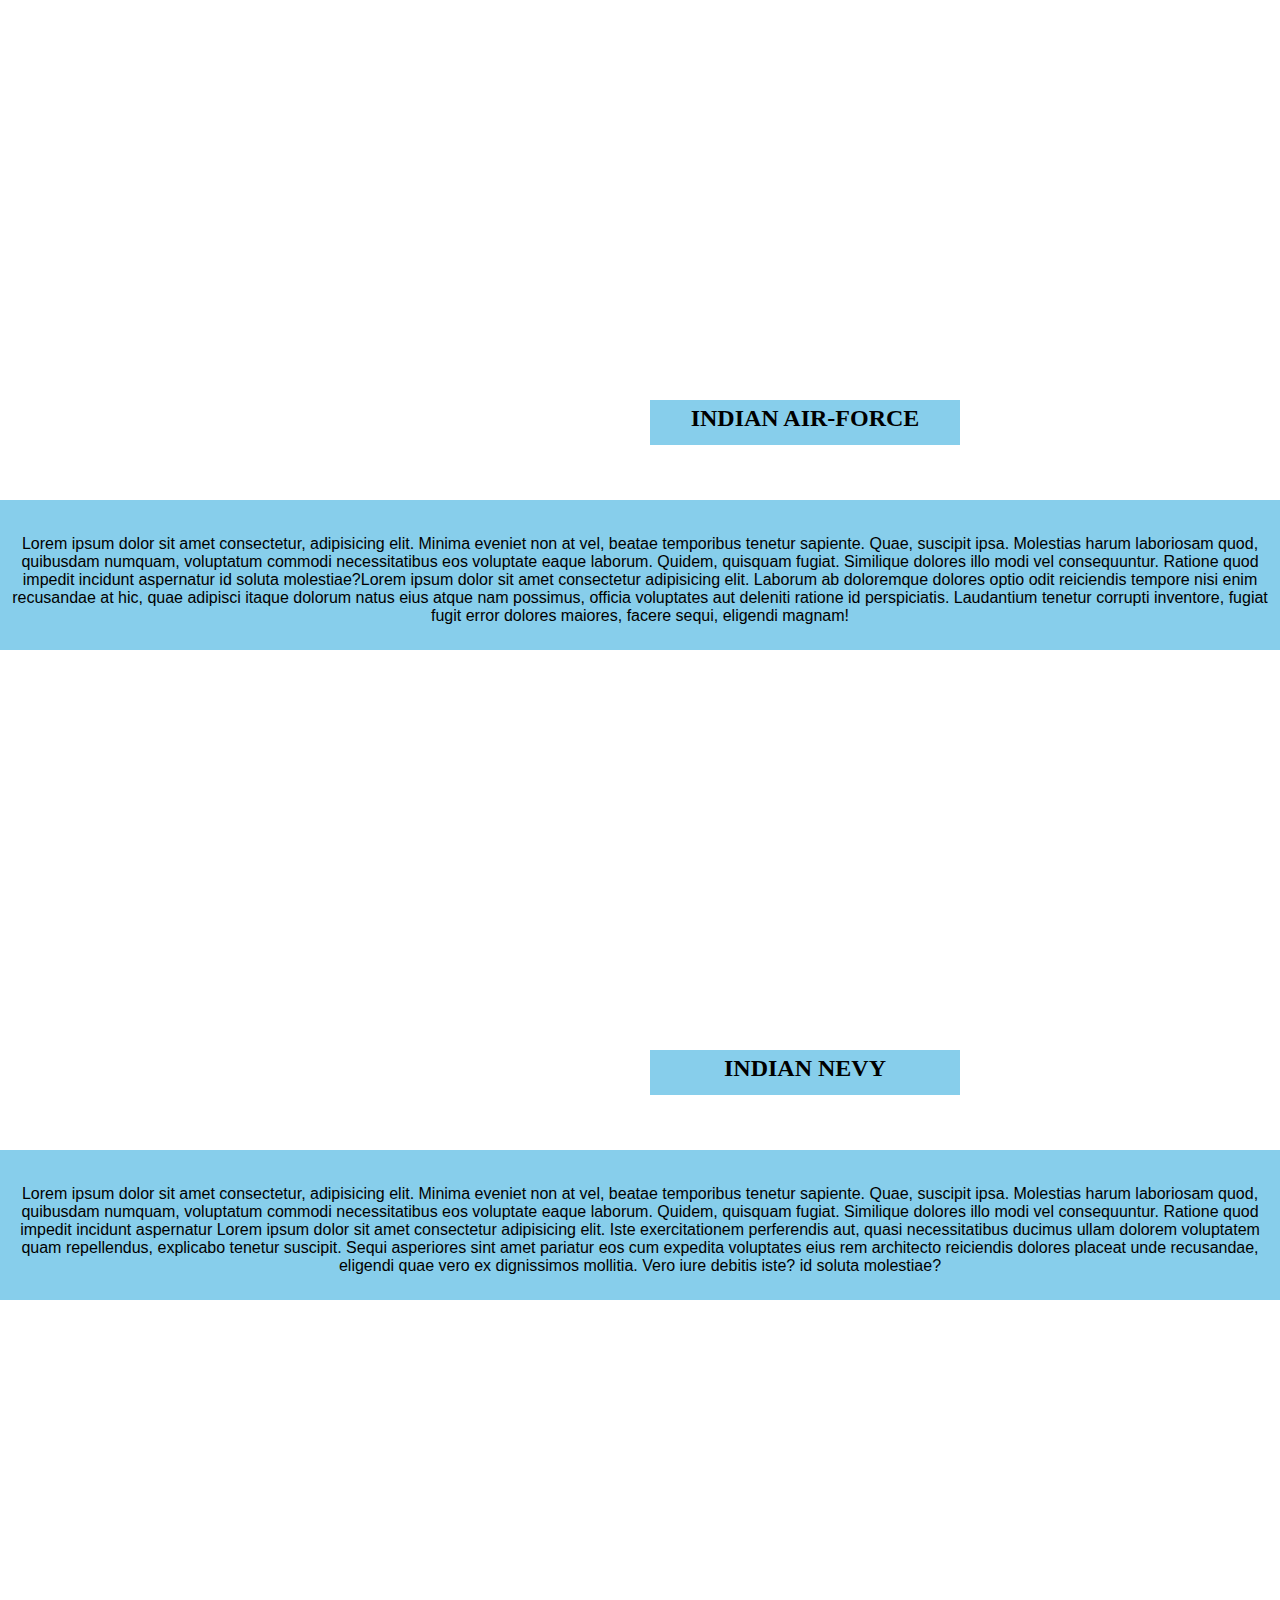
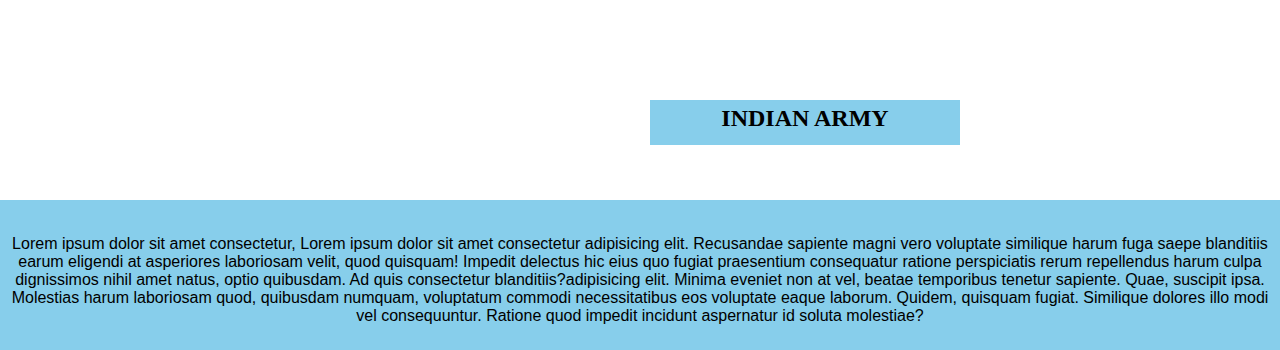
==== index.html @ 2f45f64e "abc" ====
<!DOCTYPE html>
<html>

<head>
  <style>
    *{
      margin: 0;
      padding: 0;

    }
    .parallaxone {
      width: 100%;
      height: 500px;
      background-image: url(pic1.jpg);
      background-attachment: fixed;
      background-size: 100% 100%;
    }
       .parallaxone h2{
         position: relative;
         left: 650px;
         top: 400px;
         width: 300px;
         height: 35px;
         padding: 5px;
         background-color:skyblue;
         text-align: center;
         color:black;
         
       }
       .parallaxthree h2{
         position: relative;
         left: 650px;
         top: 400px;
         width: 300px;
         height: 35px;
         padding: 5px;
         background-color:skyblue;
         text-align: center;
         color:black;
          }
       .parallaxtwo h2{
         position: relative;
         left: 650px;
         top: 400px;
         width: 300px;
         height: 35px;
         padding: 5px;
         background-color:skyblue;
         text-align: center;
         color:black;
          }

       .parallaxtwo {
      width: 100%;
      height: 500px;
      background-image: url(nevy.jpg);
      background-attachment: fixed;
      background-size: 100% 100%;
       }
       .parallaxthree {
      width: 100%;
      height: 500px;
      background-image: url(army.webp);
      background-attachment: fixed;
      background-size: 100% 100%;
       }
       .para{
         background-color: skyblue;
         text-align: center;
         font-family: Arial, Helvetica, sans-serif;
         font-size: medium;
         height: 150px;
         position: relative;
       }
       .para p{
         position: relative;
         top: 35px;
       }
  </style>
</head>

<body>
  <div class="parallaxone">
    <h2>INDIAN AIR-FORCE</h2>
  </div>
  <div class="para">
    <p>Lorem ipsum dolor sit amet consectetur, adipisicing elit. Minima eveniet non at vel, beatae temporibus tenetur
      sapiente. Quae, suscipit ipsa. Molestias harum laboriosam quod, quibusdam numquam, voluptatum commodi
      necessitatibus eos voluptate eaque laborum. Quidem, quisquam fugiat. Similique dolores illo modi vel consequuntur.
      Ratione quod impedit incidunt aspernatur id soluta molestiae?Lorem ipsum dolor sit amet consectetur adipisicing
      elit. Laborum ab doloremque dolores optio odit reiciendis tempore nisi enim recusandae at hic, quae adipisci
      itaque dolorum natus eius atque nam possimus, officia voluptates aut deleniti ratione id perspiciatis. Laudantium
      tenetur corrupti inventore, fugiat fugit error dolores maiores, facere sequi, eligendi magnam!</p>

  </div>
  <div class="parallaxtwo">
    <h2>INDIAN NEVY</h2>
  </div>
  <div class="para">
    <p>Lorem ipsum dolor sit amet consectetur, adipisicing elit. Minima eveniet non at vel, beatae temporibus tenetur
      sapiente. Quae, suscipit ipsa. Molestias harum laboriosam quod, quibusdam numquam, voluptatum commodi
      necessitatibus eos voluptate eaque laborum. Quidem, quisquam fugiat. Similique dolores illo modi vel consequuntur.
      Ratione quod impedit incidunt aspernatur Lorem ipsum dolor sit amet consectetur adipisicing elit. Iste
      exercitationem perferendis aut, quasi necessitatibus ducimus ullam dolorem voluptatem quam repellendus, explicabo
      tenetur suscipit. Sequi asperiores sint amet pariatur eos cum expedita voluptates eius rem architecto reiciendis
      dolores placeat unde recusandae, eligendi quae vero ex dignissimos mollitia. Vero iure debitis iste? id soluta
      molestiae?</p>

  </div>

  <div class="parallaxthree">
    <h2>INDIAN ARMY</h2>
  </div>
  <div class="para">
    <p>Lorem ipsum dolor sit amet consectetur, Lorem ipsum dolor sit amet consectetur adipisicing elit. Recusandae sapiente magni vero voluptate similique harum fuga saepe blanditiis earum eligendi at asperiores laboriosam velit, quod quisquam! Impedit delectus hic eius quo fugiat praesentium consequatur ratione perspiciatis rerum repellendus harum culpa dignissimos nihil amet natus, optio quibusdam. Ad quis consectetur blanditiis?adipisicing elit. Minima eveniet non at vel, beatae temporibus tenetur
      sapiente. Quae, suscipit ipsa. Molestias harum laboriosam quod, quibusdam numquam, voluptatum commodi
      necessitatibus eos voluptate eaque laborum. Quidem, quisquam fugiat. Similique dolores illo modi vel consequuntur.
      Ratione quod impedit incidunt aspernatur id soluta molestiae?</p>

  </div>










</body>

</html
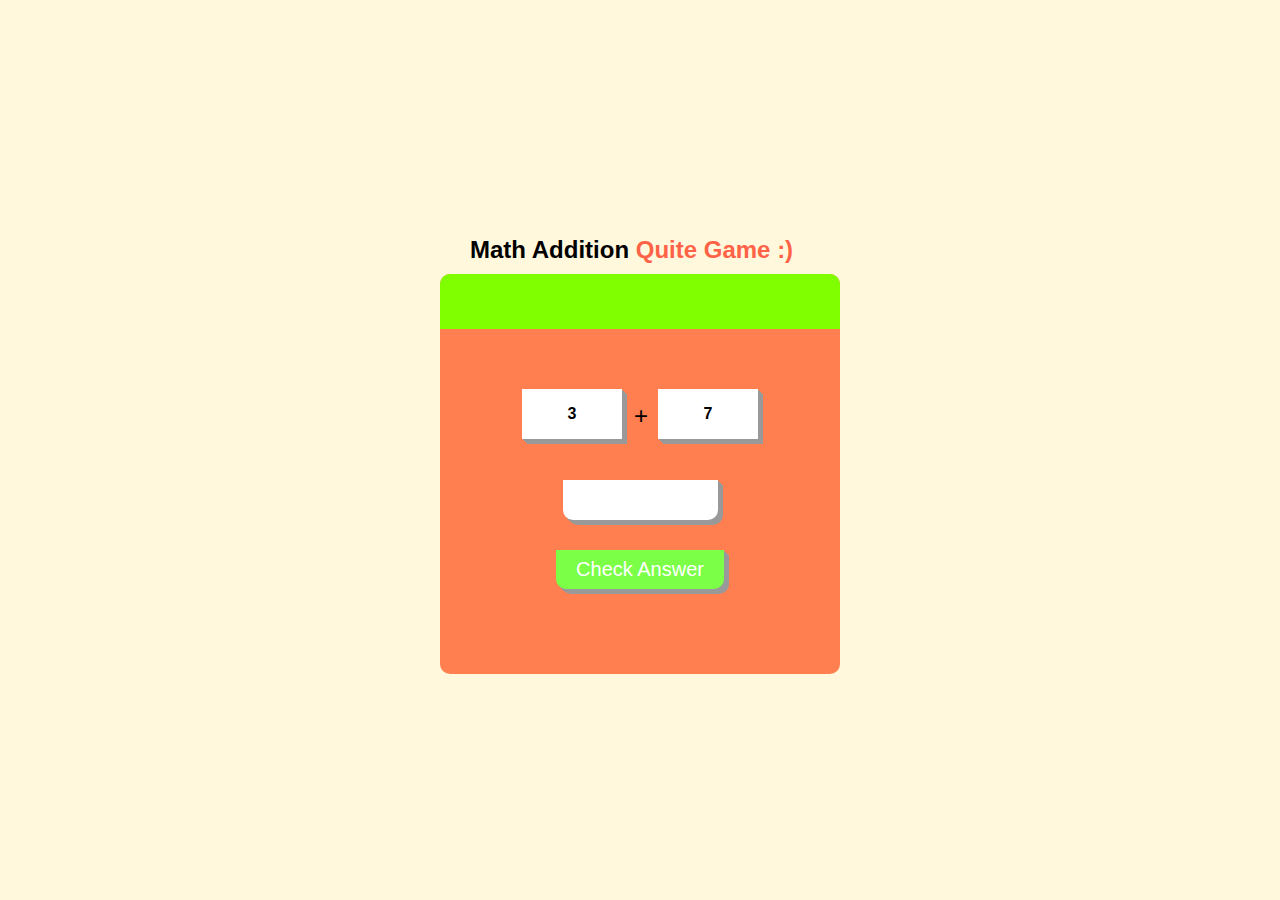
==== commit 4add990d: "first commit" ====
--- a/index.html
+++ b/index.html
@@ -1,133 +1,42 @@
 <!DOCTYPE html>
-<html>
+<html lang="en">
 
 <head>
-  <style>
-    *{
-      margin: 0;
-      padding: 0;
-
-    }
-    .parallaxone {
-      width: 100%;
-      height: 500px;
-      background-image: url(pic1.jpg);
-      background-attachment: fixed;
-      background-size: 100% 100%;
-    }
-       .parallaxone h2{
-         position: relative;
-         left: 650px;
-         top: 400px;
-         width: 300px;
-         height: 35px;
-         padding: 5px;
-         background-color:skyblue;
-         text-align: center;
-         color:black;
-         
-       }
-       .parallaxthree h2{
-         position: relative;
-         left: 650px;
-         top: 400px;
-         width: 300px;
-         height: 35px;
-         padding: 5px;
-         background-color:skyblue;
-         text-align: center;
-         color:black;
-          }
-       .parallaxtwo h2{
-         position: relative;
-         left: 650px;
-         top: 400px;
-         width: 300px;
-         height: 35px;
-         padding: 5px;
-         background-color:skyblue;
-         text-align: center;
-         color:black;
-          }
-
-       .parallaxtwo {
-      width: 100%;
-      height: 500px;
-      background-image: url(nevy.jpg);
-      background-attachment: fixed;
-      background-size: 100% 100%;
-       }
-       .parallaxthree {
-      width: 100%;
-      height: 500px;
-      background-image: url(army.webp);
-      background-attachment: fixed;
-      background-size: 100% 100%;
-       }
-       .para{
-         background-color: skyblue;
-         text-align: center;
-         font-family: Arial, Helvetica, sans-serif;
-         font-size: medium;
-         height: 150px;
-         position: relative;
-       }
-       .para p{
-         position: relative;
-         top: 35px;
-       }
-  </style>
+    <meta charset="UTF-8">
+    <meta http-equiv="X-UA-Compatible" content="IE=edge">
+    <meta name="viewport" content="width=device-width, initial-scale=1.0">
+    <title>Addition Game</title>
+    <link rel="stylesheet" href="style.css">
 </head>
 
 <body>
-  <div class="parallaxone">
-    <h2>INDIAN AIR-FORCE</h2>
-  </div>
-  <div class="para">
-    <p>Lorem ipsum dolor sit amet consectetur, adipisicing elit. Minima eveniet non at vel, beatae temporibus tenetur
-      sapiente. Quae, suscipit ipsa. Molestias harum laboriosam quod, quibusdam numquam, voluptatum commodi
-      necessitatibus eos voluptate eaque laborum. Quidem, quisquam fugiat. Similique dolores illo modi vel consequuntur.
-      Ratione quod impedit incidunt aspernatur id soluta molestiae?Lorem ipsum dolor sit amet consectetur adipisicing
-      elit. Laborum ab doloremque dolores optio odit reiciendis tempore nisi enim recusandae at hic, quae adipisci
-      itaque dolorum natus eius atque nam possimus, officia voluptates aut deleniti ratione id perspiciatis. Laudantium
-      tenetur corrupti inventore, fugiat fugit error dolores maiores, facere sequi, eligendi magnam!</p>
+    <div class="container">
+        <div class="main">
+            <h2>Math Addition <span>Quite Game :)</span></h2>
+            <div class="main-box">
+                <div class="show-answer"><span id="ans"></span></div>
+                <div class="box1">
+                    <div class="box-col">
+                        <input type="text" id="intext" class="intext11">
+                    </div>
 
-  </div>
-  <div class="parallaxtwo">
-    <h2>INDIAN NEVY</h2>
-  </div>
-  <div class="para">
-    <p>Lorem ipsum dolor sit amet consectetur, adipisicing elit. Minima eveniet non at vel, beatae temporibus tenetur
-      sapiente. Quae, suscipit ipsa. Molestias harum laboriosam quod, quibusdam numquam, voluptatum commodi
-      necessitatibus eos voluptate eaque laborum. Quidem, quisquam fugiat. Similique dolores illo modi vel consequuntur.
-      Ratione quod impedit incidunt aspernatur Lorem ipsum dolor sit amet consectetur adipisicing elit. Iste
-      exercitationem perferendis aut, quasi necessitatibus ducimus ullam dolorem voluptatem quam repellendus, explicabo
-      tenetur suscipit. Sequi asperiores sint amet pariatur eos cum expedita voluptates eius rem architecto reiciendis
-      dolores placeat unde recusandae, eligendi quae vero ex dignissimos mollitia. Vero iure debitis iste? id soluta
-      molestiae?</p>
+                    <div class="add">
+                        <p>+</p>
+                    </div>
+<!-- shubham git practice -->
 
-  </div>
+                    <div class="box-col">
+                        <input type="text" id="intext1" class="intext11">
+                    </div>
+                </div>
 
-  <div class="parallaxthree">
-    <h2>INDIAN ARMY</h2>
-  </div>
-  <div class="para">
-    <p>Lorem ipsum dolor sit amet consectetur, Lorem ipsum dolor sit amet consectetur adipisicing elit. Recusandae sapiente magni vero voluptate similique harum fuga saepe blanditiis earum eligendi at asperiores laboriosam velit, quod quisquam! Impedit delectus hic eius quo fugiat praesentium consequatur ratione perspiciatis rerum repellendus harum culpa dignissimos nihil amet natus, optio quibusdam. Ad quis consectetur blanditiis?adipisicing elit. Minima eveniet non at vel, beatae temporibus tenetur
-      sapiente. Quae, suscipit ipsa. Molestias harum laboriosam quod, quibusdam numquam, voluptatum commodi
-      necessitatibus eos voluptate eaque laborum. Quidem, quisquam fugiat. Similique dolores illo modi vel consequuntur.
-      Ratione quod impedit incidunt aspernatur id soluta molestiae?</p>
+                <div class="box2">
+                    <input type="text" id="intext2">
+                </div>
 
-  </div>
-
-
-
-
-
-
-
-
-
-
+                <button id='btn' onclick="game()">Check Answer</button>
+            </div>
+            <script src="main.js"></script>
 </body>
 
-</html+</html>--- a/style.css
+++ b/style.css
@@ -0,0 +1,113 @@
+*{
+    margin: 0;
+    padding: 0;
+    box-sizing:content-box;
+    font-family: 'Lucida Sans', 'Lucida Sans Regular', 'Lucida Grande', 'Lucida Sans Unicode', Geneva, Verdana, sans-serif;
+}
+
+.container{
+    width: 100%;
+    height: 100vh;
+    display: flex;
+    justify-content: center;
+    align-items: center;
+    background: cornsilk;
+}
+
+.main-box{
+    height:400px ;
+    width: 400px;
+    align-items: center;
+    display: flex;
+    flex-direction: column;
+    background: coral;
+    border-radius: 10px;
+}
+h2{
+    
+    margin: 10px 30px;
+}
+.show-answer{
+    height: 55px;
+    width: 100%;
+    background: chartreuse;
+    color: white;
+    margin: 0 0 60px 0;
+    justify-content: center;
+    align-items: center;
+    border-top-left-radius: 10px;
+    border-top-right-radius: 10px ;
+    display: flex;
+    font-size: 16px;
+    font-weight: 500;
+}
+
+.box1{
+    display: flex;
+}
+.intext11,#intext2{
+    width: 80px;
+    height: 50px;
+    font-weight: 600;
+    font-size: 16px;
+    border: none;
+    background: white;
+    text-align: center;
+    padding: 0 10px;
+    box-shadow: 1px 1px 0 #999,
+             2px 2px 0 #999,
+            3px 3px 0 #999,
+          4px 4px 0 #999,
+          5px 5px 0 #999;
+}
+
+.add{
+    font-size: 24px;
+    margin: 13px 10px 20px 12px;
+}
+
+#intext2{
+    width: 135px;
+    height: 40px;
+    border: none;
+    background: white;
+    text-align: center;
+    font-size: 20px;
+    font-weight: 600;
+    border-bottom-left-radius: 10px ;
+    border-bottom-right-radius: 10px;
+    margin: 30px 0 ;
+    padding: 0 10px;
+}
+#btn{
+    font-size: 20px;
+    border: none;
+    padding: 8px 20px;
+    color: white;
+    background: rgb(123, 255, 71);
+    box-shadow: 1px 1px 0 #999,
+             2px 2px 0 #999,
+            3px 3px 0 #999,
+          4px 4px 0 #999,
+          5px 5px 0 #999;
+    border-bottom-left-radius: 10px ;
+    border-bottom-right-radius: 10px;
+    cursor: pointer;
+      
+          
+}
+.main h2 span{
+    color: tomato;
+}
+
+
+
+
+
+
+
+
+
+
+
+
